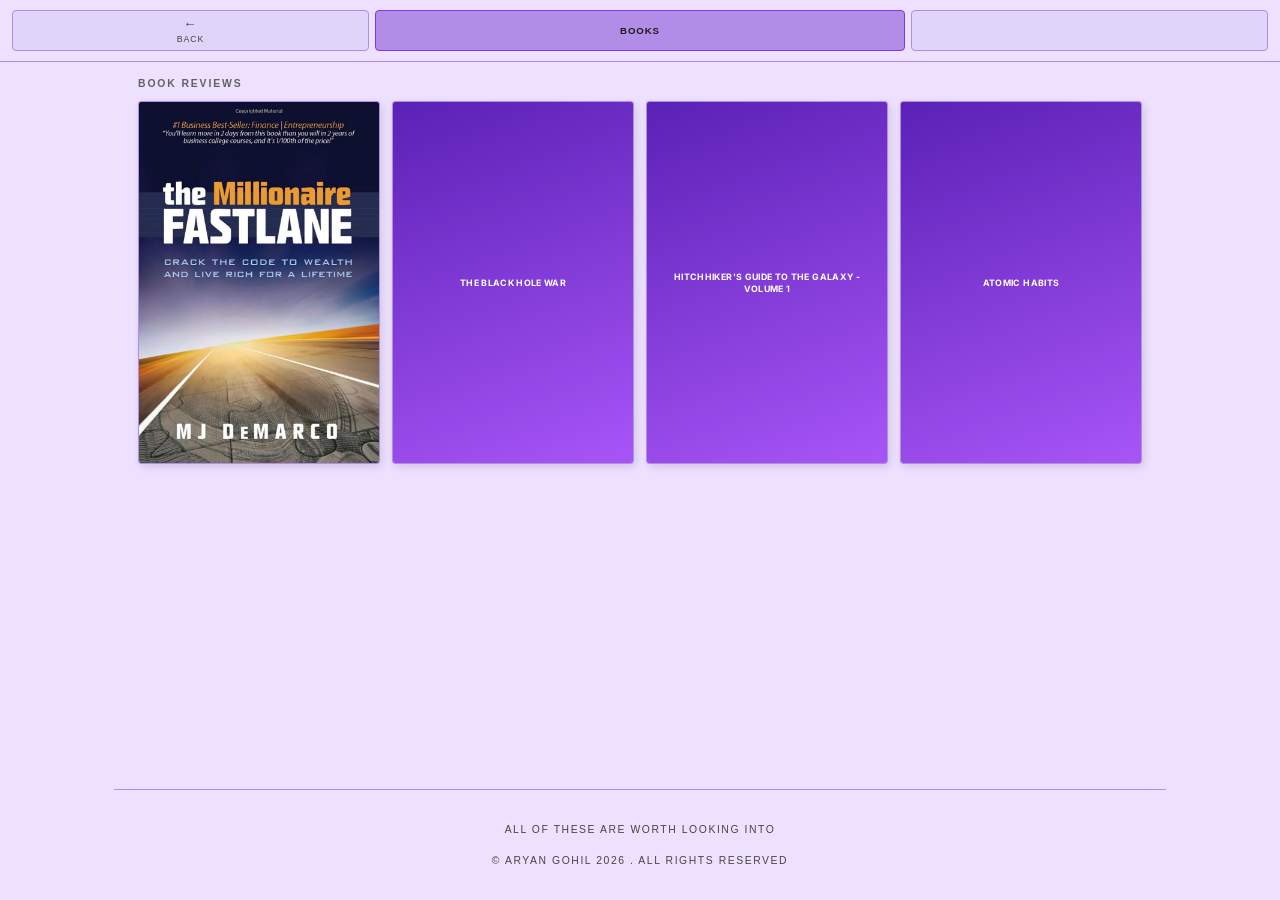
==== worth-your-time/index.html @ e7a8583b "Organised folders and links Also changed the size of icons and image used for thoughts button to a p" ====
<!DOCTYPE html>
<html lang="en">
<head>
    <meta charset="UTF-8">
    <meta name="viewport" content="width=device-width, initial-scale=1.0">
    <title>Worth Your Time — Aryan Gohil</title>
    <link rel="stylesheet" href="/styles.css">

    <!-- Favicon -->
    <link rel="shortcut icon" href="/favicon/favicon.ico">
    <link rel="apple-touch-icon" sizes="180x180" href="/favicon/apple-touch-icon.png">
    <meta name="apple-mobile-web-app-title" content="Aryan Gohil">
    <link rel="icon" type="image/png" sizes="32x32" href="/favicon/favicon-32x32.png">
    <link rel="icon" type="image/png" sizes="16x16" href="/favicon/favicon-16x16.png">
    <link rel="manifest" href="/favicon/site.webmanifest">

    <!--Cloudflare Analytics-->
    <script defer src='https://static.cloudflareinsights.com/beacon.min.js' data-cf-beacon='{"token": "febf392956454689b9e67f3caac8111e"}'></script>
</head>
<body>

    <nav class="wyt-nav" aria-label="Page navigation">
        <a href="/" class="wyt-nav-btn">
            <span class="wyt-nav-icon">←</span>
            <span>Back</span>
        </a>
        <span class="wyt-nav-btn wyt-nav-section">Books</span>
        <span class="wyt-nav-btn"></span>
    </nav>

    <main id="wyt-main">
        <section class="wyt-section">
            <h1 class="wyt-section-label">Book reviews</h1>

            <div class="wyt-cover-grid" id="cover-grid"></div>
        </section>
    </main>

    <!-- Mobile detail overlays — generated by script below -->
    <div id="detail-overlays"></div>

    <script>
        const books = [
            {
                id: "book-1",
                title: "The Millionaire Fastlane",
                author: "M.J. DeMarco",
                cover: "/images/books/fastlane_cover.jpg",
                link: "https://www.waterstones.com/book/the-millionaire-fastlane/mj-demarco/9780984358106",
                review: [
                    "This book completely changed how I think about money &amp; time, and it’s the reason I became interested in entrepreneurship.",
                    "At the start MJ DeMarco uses logic &amp; math to show the <em>’default’</em> path we’re sold — get a job, save 20% of salary, and let market investments compound — doesn’t build true wealth especially at a young age where you can enjoy it.",
                    "Then later in the book he uses business as a <em>’Fastlane’</em> vehicle for building scalable systems that generate passive income and financial freedom within <strong>5-10 years</strong>.",
                    "I will admit his language is abrasive, especially at the start of the book, but if you can get past that it’s genuinely worth reading.",
                    "I always recommend this book to anyone who is thinking of <strong>launching a business</strong>."
                ]
            },
            {
                id: "book-2",
                title: "The Black Hole War",
                author: "Leonard Susskind",
                cover: "/images/books/black-hole-war.jpg",
                link: "https://www.waterstones.com/book/the-black-hole-war/leonard-susskind/9780316016414",
                review: [
                    "Writing this up. Just give me a sec"
                ]
            },
            {
                id: "book-3",
                title: "Hitchhiker's Guide to the Galaxy - Volume 1",
                author: "Douglas Adams",
                cover: "/images/books/hitchhikers-1.jpg",
                link: "https://www.waterstones.com/book/the-hitchhikers-guide-to-the-galaxy/douglas-adams/9781529034523",
                review: [
                    "Writing this up. Just give me a sec"
                ]
            },
            {
                id: "book-4",
                title: "Atomic Habits",
                author: "James Clear",
                cover: "/images/books/atomic-habits.jpg",
                link: "https://www.waterstones.com/book/atomic-habits/james-clear/9781847941831",
                review: [
                    "I want to read this. I've heard good things"
                ]
            }
        ];

        const onerr = "this.style.display='none';this.nextElementSibling.style.display='flex';";

        document.getElementById("cover-grid").innerHTML = books.map(b => `
            <a href="#${b.id}" class="wyt-cover-item">
                <img src="${b.cover}" alt="${b.title}" class="wyt-cover-img" onerror="${onerr}">
                <div class="wyt-cover-fallback">${b.title}</div>
            </a>
        `).join("");

        document.getElementById("detail-overlays").innerHTML = books.map(b => `
            <div class="wyt-detail" id="${b.id}" role="dialog" aria-modal="true" aria-label="${b.title}">
                <div class="wyt-detail-bar">
                    <a href="#" class="wyt-detail-close" aria-label="Close">&#x2715;</a>
                    <span class="wyt-detail-label">Book</span>
                </div>
                <div class="wyt-detail-body">
                    <img class="wyt-detail-cover" src="${b.cover}" alt="${b.title}">
                    <h2 class="wyt-detail-title">${b.title}</h2>
                    <p class="wyt-detail-author">${b.author}</p>
                    <hr class="wyt-detail-divider">
                    <span class="wyt-detail-review-label">My take</span>
                    ${b.review.map(p => `<p class="wyt-detail-review">${p}</p>`).join("")}
                    <a class="wyt-detail-buy" href="${b.link}" target="_blank" rel="noopener noreferrer">Go buy it &#x2192;</a>
                </div>
            </div>
        `).join("");
    </script>

    <footer>
        All of these are worth looking into<br>
        &copy; Aryan Gohil
        <span id="year"></span>
        <script>document.getElementById("year").textContent = new Date().getFullYear();</script>. All rights reserved
    </footer>


</body>
</html>
---- styles.css ----
@import url('https://fonts.googleapis.com/css2?family=Inter:wght@400;500;700&display=swap');

:root {
    --bg-colour: #EDE1FF;
    --primary-text-colour: #4a4540;
    --border-colour: #b18de8;
    --card-fill-colour: #E0D4FA;
    --title-colour: rgb(29, 27, 27);
    --handle-colour: #626262;
    --max-width: 1100px;
    --accent-colour: #4a1fa8;
    --accent-colour-dark: #3b1790;
    --accent-border-colour: #7c3aed;
    --accent-gradient: linear-gradient(160deg, #5b21b6, #a855f7);
    --title_font_size: 1.6rem;
}

*, *::before, *::after {
   box-sizing: border-box;
   margin: 0;
   padding: 0;
}


body {
   background-color: var(--bg-colour);
   color: var(--primary-text-colour);
   font-family: 'Inter', sans-serif;
   min-height: 100vh;
   display: flex;
   flex-direction: column;
}

/* Typewriter cursor */
@keyframes blink {
   50% { opacity: 0; }
}

.typing::after {
   content: '|';
   margin-left: 1px;
   animation: blink 0.6s step-end infinite;
}

/* Header CSS code */

header {
   padding: 1.5rem 1.5rem;
   max-width: var(--max-width);
   margin-left: auto;
   margin-right: auto;
   width: 100%;
}


.header-main {
   display: flex;
   justify-content: space-between;
   align-items: baseline;
   padding-bottom: 0.5rem;
   border-bottom: 1px solid var(--border-colour);
}


.header-name,
.header-location {
   font-size: 0.7rem;
   letter-spacing: 0.18em;
   text-transform: uppercase;
   font-family: 'Helvetica Neue', Arial, sans-serif;
   color: var(--primary-text-colour);
}

/* Main content */
main {
   padding: 0rem 1.5rem 1.5rem;
   display: flex;
   flex-direction: column;
   gap: 0.75rem;
   max-width: var(--max-width);
   margin-left: auto;
   margin-right: auto;
   width: 100%;
}

.card {
   border: 1px solid var(--border-colour);
   padding: 2rem;
   display: flex;
   flex-direction: column;
   gap: 0.75rem;
}

.card-filled {
   background-color: var(--card-fill-colour);
}

.about-name {
   font-size: var(--title_font_size);
   font-weight: 500;
   font-family: 'Inter', sans-serif;
   color: var(--title-colour);
}

.about-desc {
   font-size: 0.9rem;
   font-family: 'Inter', sans-serif;
   color: var(--handle-colour);
}

/* Card link */
.card-link {
   text-decoration: none;
   color: inherit;
   transition: transform 0.15s, border-color 0.15s;
   position: relative;
}

.card-link:hover {
   border-color: #1a1a1a;
   transform: translateY(-3px);
}

.card-link .card-arrow {
   display: inline-block;
   transition: transform 0.15s;
}

.card-link:hover .card-arrow {
   transform: translateX(4px) scale(1.2);
}

.card-top {
   display: flex;
   justify-content: space-between;
   align-items: center;
   padding-bottom: 1rem;
}

.card-label {
   font-size: 0.65rem;
   letter-spacing: 0.18em;
   text-transform: uppercase;
   font-family: 'Helvetica Neue', Arial, sans-serif;
   color: var(--handle-colour);
}

.card-arrow {
   font-size: 1rem;
   color: var(--primary-text-colour);
}

.arrow-right {
   position: absolute;
   top: 1rem;
   right: 1.5rem;
}

/* Project card */
.project-body {
   display: flex;
   align-items: center;
   gap: 1rem;
}

.project-logo {
   width: 3rem;
   height: 3rem;
   object-fit: contain;
   border-radius: 0.25rem;
   flex-shrink: 0;
}

.project-logo[src=""] {
   display: none;
}

.project-title {
   font-size: var(--title_font_size);
   font-weight: 500;
   font-family: 'Inter', sans-serif;
   color: var(--title-colour);
}

.project-desc {
   font-size: 0.8rem;
   font-family: 'Inter', sans-serif;
   color: var(--handle-colour);
   margin-top: 0.2rem;
}

/* Socials cards */
.socials-row {
   display: flex;
   gap: 0.75rem;
}

.socials-row .card {
   flex: 1;
}

.card-wide { flex: 2 !important; }

.thoughts-card-img {
   width: 1.5rem;
   height: 1.5rem;
   flex-shrink: 0;
   color: var(--title-colour);
}

.thoughts-card-img svg {
   width: 100%;
   height: 100%;
}

.social-top {
   display: flex;
   justify-content: space-between;
   align-items: flex-start;
}

.social-icon {
   width: 2rem;
   height: 2rem;
   object-fit: contain;
}

.social-name {
   font-size: 1rem;
   font-weight: 500;
   font-family: 'Inter', sans-serif;
   color: var(--title-colour);
}

.social-handle {
   font-size: 0.8rem;
   font-family: 'Inter', sans-serif;
   color: var(--handle-colour);
   margin-top: 0.2rem;
}

/* Card size modifiers */
.card-sm { padding: 1rem 1.5rem; }
.card-md { padding: 1.5rem 2rem; }
.card-lg { padding: 2rem 2rem; }

/* Footer code */
footer {
   margin-top: auto;
   padding: 0 1.5rem 1.5rem;
   max-width: var(--max-width);
   margin-left: auto;
   margin-right: auto;
   width: 100%;
   font-size: 0.65rem;
   letter-spacing: 0.15em;
   text-transform: uppercase;
   font-family: 'Helvetica Neue', Arial, sans-serif;
   color: var(--primary-text-colour);
   text-align: center;
   line-height: 3;
}

footer::before {
   content: '';
   display: block;
   border-top: 1px solid var(--border-colour);
   margin-bottom: 1.5rem;
}

/* ── Worth Your Time page ── */

.wyt-nav {
    position: fixed;
    top: 0; left: 0; right: 0;
    z-index: 50;
    display: flex;
    gap: 6px;
    padding: 10px 12px;
    background: var(--bg-colour);
    border-bottom: 1px solid var(--border-colour);
}

.wyt-nav-btn {
    display: flex;
    flex-direction: column;
    align-items: center;
    justify-content: center;
    border: 1px solid var(--border-colour);
    background: var(--card-fill-colour);
    color: var(--primary-text-colour);
    border-radius: 4px;
    font-size: 0.55rem;
    letter-spacing: 0.1em;
    text-transform: uppercase;
    font-family: 'Helvetica Neue', Arial, sans-serif;
    padding: 5px 4px;
    line-height: 1.2;
    min-height: 40px;
    flex: 1;
    text-decoration: none;
    cursor: pointer;
}

.wyt-nav-icon { font-size: 0.85rem; margin-bottom: 2px; display: block; }

.wyt-nav-section {
    flex: 1.5;
    font-weight: 700;
    font-size: 0.6rem;
    background: var(--border-colour);
    color: var(--title-colour);
    border: 1px solid var(--accent-border-colour);
    cursor: default;
}

#wyt-main { padding-top: 62px; }

.wyt-section { padding: 1rem 1.5rem 1.5rem; }

.wyt-section-label {
    font-size: 0.65rem;
    letter-spacing: 0.18em;
    text-transform: uppercase;
    font-family: 'Helvetica Neue', Arial, sans-serif;
    color: var(--handle-colour);
    margin-bottom: 0.75rem;
    display: block;
}

.wyt-cover-grid {
    display: grid;
    grid-template-columns: 1fr 1fr;
    gap: 0.75rem;
}


.wyt-cover-item {
    aspect-ratio: 2 / 3;
    border: 1px solid var(--border-colour);
    border-radius: 3px;
    overflow: hidden;
    cursor: pointer;
    position: relative;
    box-shadow: 2px 3px 8px rgba(0,0,0,0.12);
    transition: transform 0.15s, box-shadow 0.15s;
}

.wyt-cover-item:hover { transform: translateY(-3px); box-shadow: 2px 6px 16px rgba(0,0,0,0.2); }

.wyt-cover-img { width: 100%; height: 100%; object-fit: cover; display: block; }

.wyt-cover-fallback {
    position: absolute;
    inset: 0;
    background: var(--accent-gradient);
    display: none;
    align-items: center;
    justify-content: center;
    padding: 0.5rem;
    font-size: 0.55rem;
    font-weight: 700;
    color: white;
    text-transform: uppercase;
    letter-spacing: 0.04em;
    text-align: center;
    line-height: 1.3;
}

.wyt-detail {
    position: fixed;
    inset: 0;
    z-index: 100;
    background: var(--bg-colour);
    display: flex;
    flex-direction: column;
    transform: translateY(100%);
    transition: transform 0.25s ease;
}

.wyt-detail:target { transform: translateY(0); }

.wyt-detail-bar {
    display: flex;
    align-items: center;
    padding: 10px 12px;
    border-bottom: 1px solid var(--border-colour);
    flex-shrink: 0;
}

.wyt-detail-close {
    width: 36px; height: 36px;
    border: 1px solid var(--border-colour);
    background: var(--card-fill-colour);
    border-radius: 4px;
    font-size: 1rem;
    color: var(--primary-text-colour);
    cursor: pointer;
    display: flex;
    align-items: center;
    justify-content: center;
    flex-shrink: 0;
}

.wyt-detail-label {
    flex: 1;
    text-align: center;
    font-size: 0.6rem;
    letter-spacing: 0.18em;
    text-transform: uppercase;
    font-family: 'Helvetica Neue', Arial, sans-serif;
    color: var(--handle-colour);
    padding-right: 36px;
}

.wyt-detail-body {
    flex: 1;
    overflow-y: auto;
    padding: 1.5rem 1.25rem;
    display: flex;
    flex-direction: column;
    gap: 0.85rem;
}

.wyt-detail-cover {
    width: 110px;
    height: 163px;
    object-fit: cover;
    border-radius: 4px;
    box-shadow: 3px 4px 14px rgba(0,0,0,0.2);
    align-self: center;
    flex-shrink: 0;
}

.wyt-detail-title {
    font-size: 1.2rem;
    font-weight: 600;
    color: var(--title-colour);
    text-align: center;
    line-height: 1.25;
}

.wyt-detail-author {
    font-size: 0.65rem;
    text-transform: uppercase;
    letter-spacing: 0.12em;
    color: var(--handle-colour);
    font-family: 'Helvetica Neue', Arial, sans-serif;
    text-align: center;
    margin-top: -0.4rem;
}

.wyt-detail-divider { border: none; border-top: 1px solid var(--border-colour); }

.wyt-detail-review-label {
    font-size: 0.55rem;
    text-transform: uppercase;
    letter-spacing: 0.14em;
    color: var(--handle-colour);
    font-family: 'Helvetica Neue', Arial, sans-serif;
}

.wyt-detail-review {
    font-size: 0.88rem;
    color: var(--primary-text-colour);
    line-height: 1.65;
    margin: 0;
}
.wyt-detail-review + .wyt-detail-review {
    margin-top: 0.75rem;
}

.wyt-detail-buy {
    display: flex;
    align-items: center;
    justify-content: space-between;
    background: var(--accent-colour);
    color: white;
    padding: 0.85rem 1rem;
    text-decoration: none;
    font-size: 0.65rem;
    letter-spacing: 0.12em;
    text-transform: uppercase;
    font-family: 'Helvetica Neue', Arial, sans-serif;
    margin-top: auto;
    transition: background 0.12s;
}

.wyt-detail-buy:hover { background: var(--accent-colour-dark); }

@media (min-width: 768px) {
    .wyt-cover-grid {
        grid-template-columns: repeat(auto-fill, minmax(200px, 1fr));
    }

    .wyt-detail-body {
        max-width: 520px;
        margin-left: auto;
        margin-right: auto;
        width: 100%;
    }
}
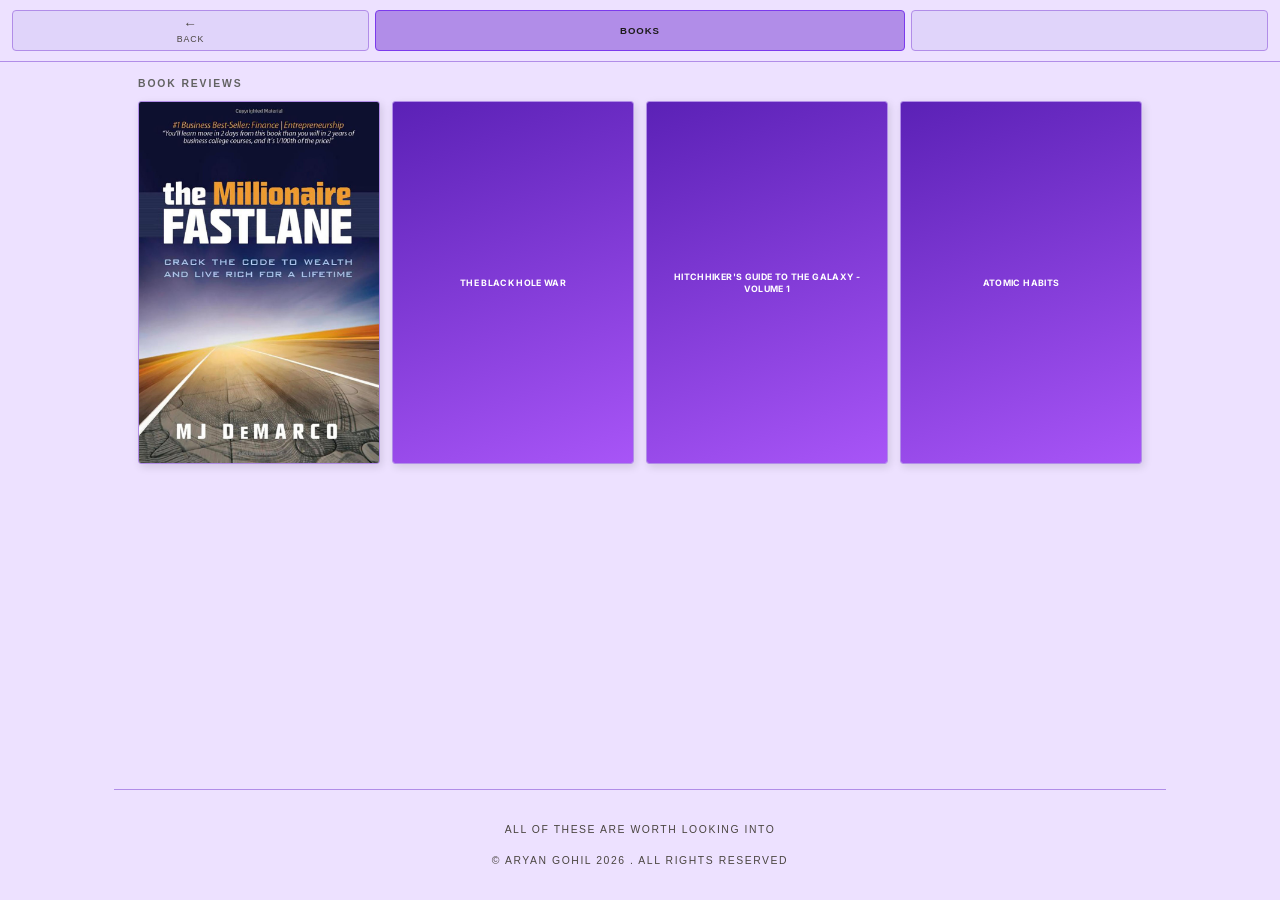
==== commit 3b5228b2: "Made blog area + 1st post template Cleaned up the folder names as well to make it more fluid across " ====
--- a/worth-your-time/index.html
+++ b/worth-your-time/index.html
@@ -19,6 +19,7 @@
 </head>
 <body>
 
+    <!-- Top navigation bar -->
     <nav class="wyt-nav" aria-label="Page navigation">
         <a href="/" class="wyt-nav-btn">
             <span class="wyt-nav-icon">←</span>
--- a/styles.css
+++ b/styles.css
@@ -318,6 +318,37 @@
 
 .wyt-section { padding: 1rem 1.5rem 1.5rem; }
 
+.post-list {
+    list-style: none;
+    padding: 1.5rem;
+    display: flex;
+    flex-direction: column;
+    gap: 0.5rem;
+}
+
+.post-list a {
+    display: flex;
+    gap: 0.75rem;
+    align-items: baseline;
+    color: inherit;
+    text-decoration: none;
+}
+
+.post-list time {
+    font-size: 0.7rem;
+    color: var(--handle-colour);
+    font-family: 'Helvetica Neue', Arial, sans-serif;
+}
+
+.post-list-title {
+    font-size: 0.95rem;
+    color: var(--title-colour);
+}
+
+.post-list a:hover .post-list-title {
+    text-decoration: underline;
+}
+
 .wyt-section-label {
     font-size: 0.65rem;
     letter-spacing: 0.18em;
